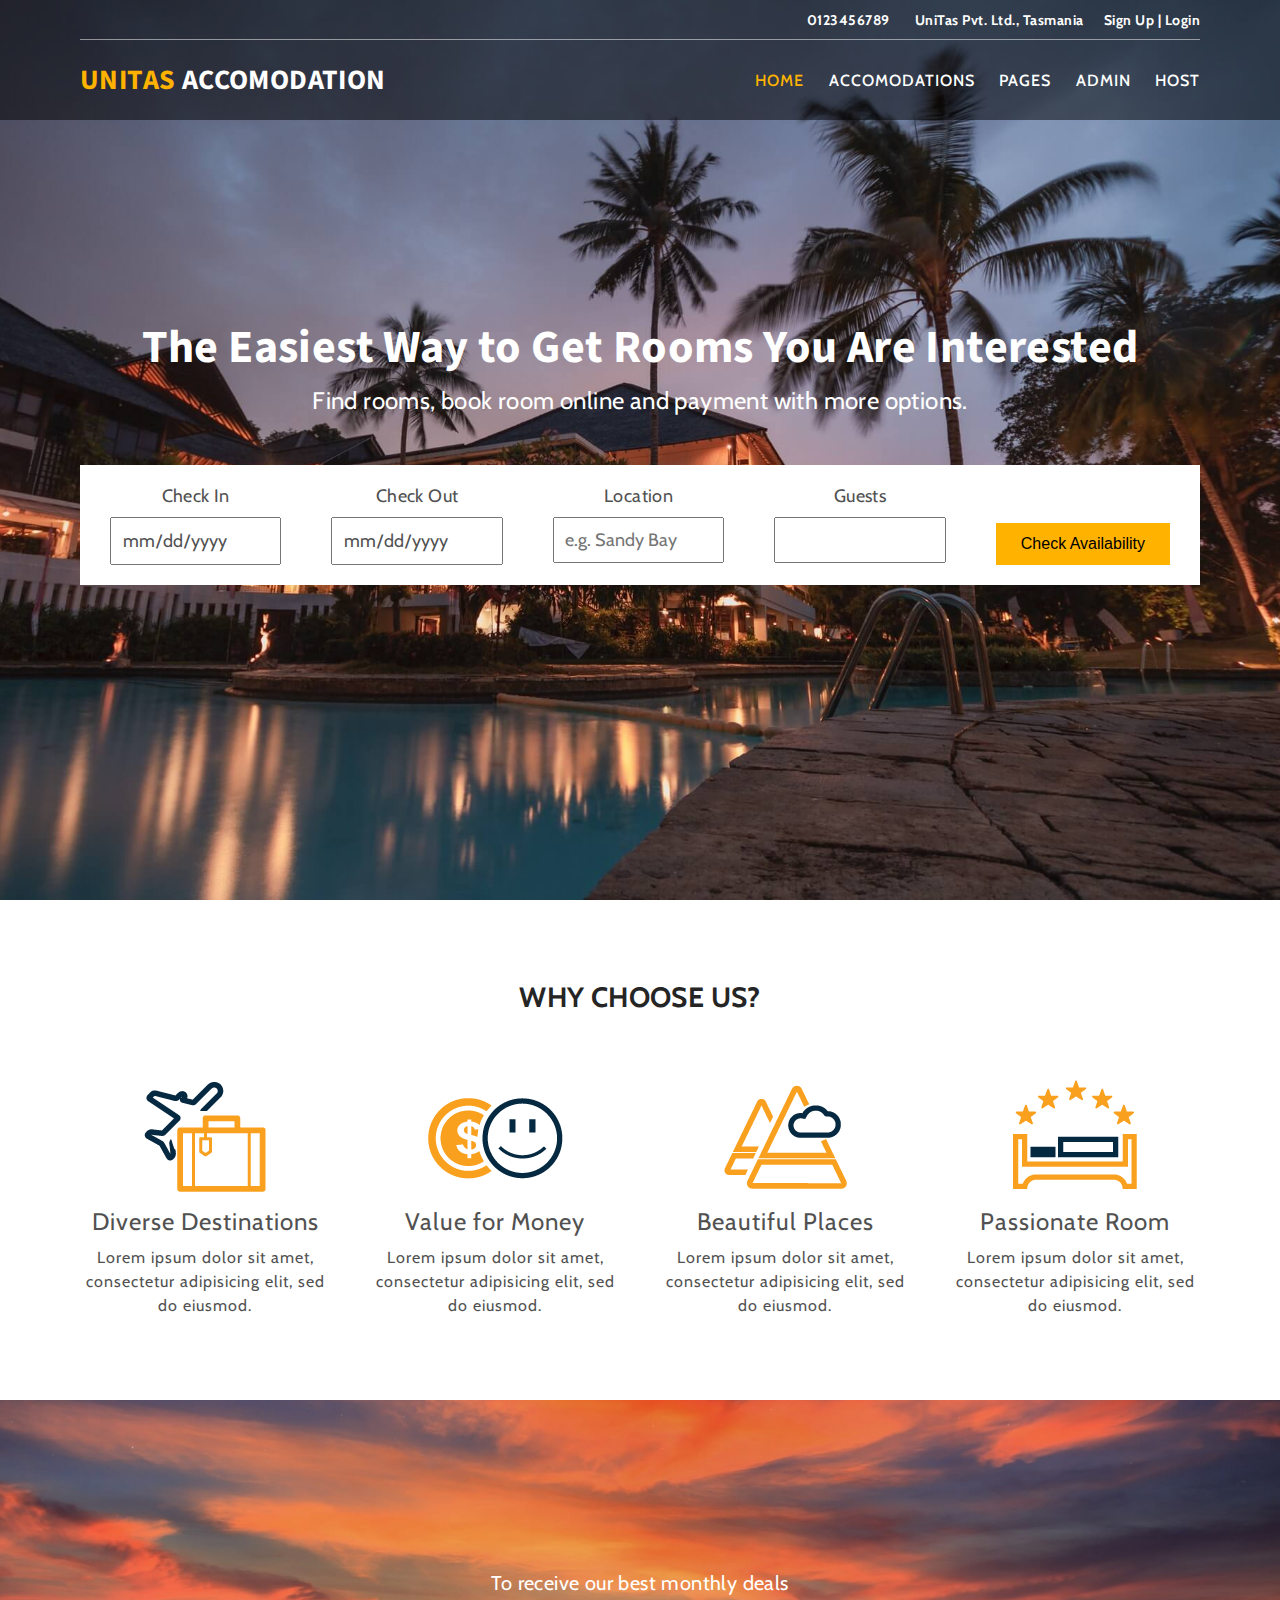
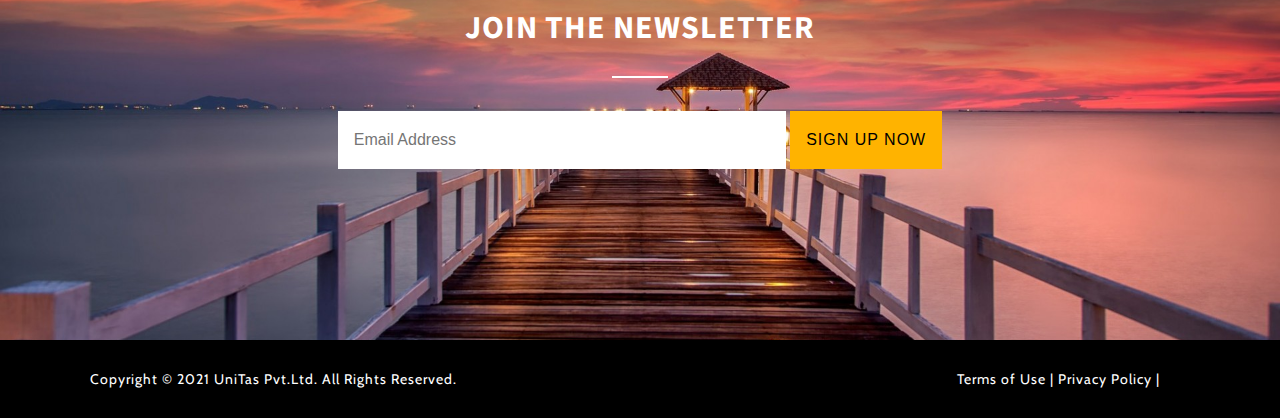
==== index.html @ 798cc7cf "Initial commit" ====
<!DOCTYPE html>
<html lang="en">
	<head>
		<meta charset="UTF-8" />
		<meta http-equiv="X-UA-Compatible" content="IE=edge" />
		<meta name="viewport" content="width=device-width, initial-scale=1.0" />
		<link rel="stylesheet" href="index.css" />
		<link
			rel="stylesheet"
			href="https://pro.fontawesome.com/releases/v5.10.0/css/all.css"
			integrity="sha384-AYmEC3Yw5cVb3ZcuHtOA93w35dYTsvhLPVnYs9eStHfGJvOvKxVfELGroGkvsg+p"
			crossorigin="anonymous"
		/>
		<link rel="preconnect" href="https://fonts.gstatic.com" />
		<link
			href="https://fonts.googleapis.com/css2?family=Cabin:wght@300;400;500;600;700&family=Herr+Von+Muellerhoff&family=Source+Sans+Pro:wght@400;600;700;900&display=swap"
			rel="stylesheet"
		/>
		<title>UniTas Accomodation Booking System</title>
	</head>
	<body>
		<header>
			<div class="container">
				<div class="addressbar">
					<li>
						<span> <i class="fas fa-phone-alt"></i> 0123456789</span>
					</li>
					<li>
						<span
							><i class="fas fa-map-marker-alt"></i> UniTas Pvt. Ltd.,
							Tasmania</span
						>
					</li>
					<li>
						<span><a href="login.html">Sign Up | Login</a></span>
					</li>
				</div>
				<nav class="navbar">
					<h1 class="navbar-logo"><span>Unitas </span>Accomodation</h1>
					<ul class="navbar-menu">
						<li class="navbar-menu-item">
							<a href="/" class="active">Home</a>
						</li>
						<li class="navbar-menu-item">
							<a href="accomodations.html">Accomodations</a>
						</li>
						<li class="navbar-menu-item"><a href="pages.html">Pages</a></li>
						<li class="navbar-menu-item"><a href="admindashboard.html">Admin</a></li>
						<li class="navbar-menu-item">
							<a href="hostdashboard.html">Host</a>
						</li>
					</ul>
					<div class="togglemenu">
						<i class="fas fa-times"></i>
						<i class="fas fa-bars"></i>
					</div>
				</nav>
			</div>
		</header>

		<!-- header ends here -->

		<!-- hero section -->

		<section class="home-hero">
			<div class="container">
				<div class='home-hero-info'>
					<h1>The Easiest Way to Get Rooms You Are Interested</h1>
					<h5>Find rooms, book room online and payment with more options.</h5>
					<form action="" onsubmit="checkform()">
						<div class="inputss">
							<div class="input-container">
								<div class="eachinput checkinandout">
									<label for="checkIn">Check In</label><br/>
									<input id='checkIn' type='date' required/>
								</div>
								<div class="eachinput checkinandout">
									<label for="checkOut">Check Out</label><br/>
									<input id='checkOut' type='date' required>
								</div>
							</div>
							<div class="input-container">
								<div class="eachinput locationandguests">
									<label for="location">Location</label><br/>
									<input id='location' type='text' placeholder="e.g. Sandy Bay" required/>
								</div>
								<div class="eachinput locationandguests">
									<label for="guests">Guests</label><br/>
									<input id='guests' type='number' step="1" min="0" required/>
								</div>
							</div>
						</div>
						<button type="submit" id="checkavailability">Check Availability</button>
					</form>
				</div>
			</div>
		</section>

		<!-- hero section ends -->

		<!-- choose us section -->

		<section class="chooseus">
			<div class="container">
				<h1>Why Choose Us?</h1>
				<div class="facilities">
					<div class="facility">
						<div class="facility-image">
							<img src="./images/facility-1.png" alt='facility-1' />
						</div>
						<h2>Diverse Destinations</h2>
						<P>Lorem ipsum dolor sit amet, consectetur adipisicing elit, sed do eiusmod.</P>						
					</div>

					<div class="facility">
						<div class="facility-image">
							<img src="./images/facility-2.png" alt='facility-1' />
						</div>
						<h2>Value for Money</h2>
						<P>Lorem ipsum dolor sit amet, consectetur adipisicing elit, sed do eiusmod.</P>						
					</div>

					<div class="facility">
						<div class="facility-image">
							<img src="./images/facility-3.png" alt='facility-1' />
						</div>
						<h2>Beautiful Places</h2>
						<P>Lorem ipsum dolor sit amet, consectetur adipisicing elit, sed do eiusmod.</P>
					</div>

					<div class="facility">
						<div class="facility-image">
							<img src="./images/facility-4.png" alt='facility-1' />
						</div>
						<h2>Passionate Room</h2>
						<P>Lorem ipsum dolor sit amet, consectetur adipisicing elit, sed do eiusmod.</P>
					</div>
				</div>
			</div>
		</section>

		<!-- footer -->

		<footer>
			<div class="container">
				<div class="newsletter">
					<h5>To receive our best monthly deals</h5>
					<h1>Join The Newsletter</h1>
					<div class="input">
						<input type="email" placeholder="Email Address" />
						<button>Sign up Now</button>
					</div>
				</div>
			</div>
			<div class="copyright">
				<div class="container">
					<p>Copyright &copy; 2021 UniTas Pvt.Ltd. All Rights Reserved.</p>
					<p>
						Terms of Use | Privacy Policy |
						<span
							><i class="fab fa-twitter"></i><i class="fab fa-facebook"></i
							><i class="fab fa-instagram"></i
						></span>
					</p>
				</div>
			</div>
		</footer>
		<script type = "text/javascript" src="script.js"></script>
	</body>
</html>
---- index.css ----
:root {
	--main-font: "Source Sans Pro", sans-serif;
	--body-font: "Cabin", sans-serif;
	--main-dark: #252525;
	--secondary-color: #ffb300;
	--body-color: #515151;
}

html {
	font-size: 10px;
}
*,
*::before,
*::after {
	margin: 0;
	padding: 0;
	box-sizing: border-box;
}
body {
	font-family: var(--body-font);
	color: var(--body-color);
	font-size: 1.6rem;
	letter-spacing: 0.4px;
	overflow-x: hidden;
}
.container {
	height: 100%;
	width: 100%;
	max-width: 144rem;
	padding: 0 8rem;
	margin: 0 auto;
	transition: padding 300ms ease-in-out;
}

/* ---------------------------------
       		Header Styles
--------------------------------- */

header {
	position: absolute;
	z-index: 100;
	top: 0;
	left: 0;
	width: 100%;
	background-color: rgba(0, 0, 0, 0.5);
}
.addressbar {
	border-bottom: 0.5px solid rgba(255, 255, 255, 0.5);
	padding: 1rem 0;
	display: flex;
	justify-content: flex-end;
	align-items: center;
	list-style-type: none;
}
.addressbar span {
	margin-left: 2rem;
	font-size: 1.4rem;
	font-family: var(--body-font);
	font-weight: 700;
	color: #fff;
	letter-spacing: 0.5px;
}
.addressbar span:hover > i {
	color: var(--secondary-color);
}
.addressbar span a {
	color: #fff;
	text-decoration: none;
	transition: color 300ms ease-in-out;
}
.addressbar span a:hover {
	color: var(--secondary-color);
}
.addressbar span i {
	margin-right: 0.5rem;
	transition: color 300ms ease-in-out;
	font-size: 1.2rem;
}
.navbar {
	display: flex;
	justify-content: space-between;
	align-items: center;
	padding: 2rem 0;
	z-index: 10;
}
.navbar-logo {
	font-family: var(--main-font);
	font-size: 2.8rem;
	text-transform: uppercase;
	color: #fff;
}
.navbar-logo span {
	color: var(--secondary-color);
}
.navbar-menu {
	list-style: none;
}
.navbar-menu-item {
	display: inline;
	margin-left: 2rem;
}
.navbar-menu-item a {
	position: relative;
	text-transform: uppercase;
	text-decoration: none;
	font-size: 1.6rem;
	font-weight: 500;
	color: #fff;
	letter-spacing: 1px;
	transition: color 300ms ease-in-out;
}
.navbar-menu-item a.active {
	color: var(--secondary-color);
}
.navbar-menu-item a::after {
	content: "";
	position: absolute;
	top: 120%;
	left: 0;
	height: 2px;
	width: 0;
	background-color: var(--secondary-color);
	transition: width 300ms ease-in-out;
}
.navbar-menu-item a:hover {
	color: var(--secondary-color);
}
.navbar-menu-item a:hover::after {
	width: 100%;
}
.navbar i {
	font-size: 2.4rem;
	color: #fff;
	cursor: pointer;
	z-index: 10;
}
.togglemenu {
	display: none;
}

@media screen and (min-width: 900.1px) {
	.navbar i {
		display: none;
	}
}
@media screen and (max-width: 900px) {
	.container {
		padding: 0 2.4rem;
	}
	header .container {
		position: relative;
	}
	header .container::after {
		content: "";
		position: absolute;
		top: 0;
		left: -110%;
		z-index: -1;
		height: 100vh;
		width: 100vw;
		background-color: rgba(0, 0, 0, 0.8);
		transition: left 300ms ease-in-out;
	}
	.open header .container::after {
		left: 0;
	}
	.addressbar {
		position: absolute;
		top: 0;
		background-color: black;
		height: 18vh;
		text-align: center;
		width: 80vw;
		display: flex;
		flex-direction: column;
		justify-content: space-around;
		align-items: center;
		left: -100%;
		padding-right: 2.4rem;
		transition: left 300ms ease-in-out;
	}
	.open .addressbar {
		left: 0;
	}
	.navbar-menu {
		position: absolute;
		top: 18vh;
		background-color: black;
		height: 82vh;
		width: 80vw;
		display: flex;
		flex-direction: column;
		justify-content: space-around;
		left: -100%;
		padding-right: 2.4rem;
		transition: left 300ms ease-in-out;
	}
	.open .navbar-menu {
		left: 0;
	}
	.togglemenu {
		display: block;
	}
	.navbar .fa-times {
		display: none;
	}
	.open .fa-times {
		display: block;
	}
	.open .fa-bars {
		display: none;
	}
}

/* ---------------------------------
       		Home Page Styles
--------------------------------- */

/* hero styles */

.home-hero {
	background: url(./images/home-hero.jpeg) center/cover no-repeat;
	height: 100vh;
	width: 100%;
}
.home-hero .container {
	display: flex;
	text-align: center;

	align-items: center;
}
.home-hero-info {
	width: 100%;
	color: #fff;
}
.home-hero-info h1 {
	font-size: 4.6rem;
	font-weight: 700;
	font-family: var(--main-font);
	margin-bottom: 0.6rem;
}
.home-hero-info h5 {
	font-size: 2.4rem;
	margin-bottom: 5rem;
	font-weight: 400;
}
.home-hero form {
	display: flex;
	justify-content: space-between;
	align-items: center;
	flex-wrap: wrap;
	align-content: space-between;
	padding: 2rem 3rem;
	background-color: #fff;
}
.home-hero form label {
	font-size: 1.8rem;
	color: var(--body-color);
}
.home-hero-info form .inputss {
	flex: 1;
	display: flex;
	flex-wrap: wrap;
}
.home-hero form input {
	margin-top: 1rem;
	padding: 1rem 1rem;
	width: 100%;
	font-size: 1.8rem;
	/* text-align: center; */
	font-family: var(--body-font);
	color: var(--body-color);
}
input[type="date"]::-webkit-inner-spin-button,
input[type="date"]::-webkit-calendar-picker-indicator {
	display: none;
	-webkit-appearance: none;
}
.home-hero form input:focus {
	/* border: none; */
	outline: none;
}
.input-container {
	flex: 1;
	display: flex;
	justify-content: center;
}
.eachinput {
	flex: 1;
	margin-right: 5rem;
}

form button {
	align-self: flex-end;
	padding: 1.2rem 2.5rem;
	font-size: 1.6rem;
	color: #000;
	border: none;
	background-color: var(--secondary-color);
	cursor: pointer;
	transition: all 300ms ease-in-out;
}
form button:hover {
	color: #fff;
}

@media screen and (max-width: 1200px) {
	.eachinput {
		margin-right: 3rem;
	}
	.home-hero-info h1 {
		font-size: 4rem;
	}
	.home-hero-info h5 {
		font-size: 2.2rem;
	}
}
@media screen and (max-width: 1000px) {
	.home-hero-info h1 {
		font-size: 3.6rem;
		line-height: 4rem;
	}
	.home-hero-info h5 {
		font-size: 2.2rem;
	}
	form button {
		align-self: center;
	}
	.input-container {
		flex-direction: column;
	}
	.eachinput {
		/* margin-right: 0; */
		margin-bottom: 2rem;
	}
}
@media screen and (max-width: 640px) {
	.home-hero-info h1 {
		font-size: 3rem;
		line-height: 3rem;
	}
	.home-hero-info h5 {
		font-size: 2rem;
	}
	.home-hero form {
		flex-direction: column;
		align-items: center;
		justify-content: center;
		padding: 1.6rem 2rem;
	}
	.eachinput {
		margin-right: 2rem;
		margin-bottom: 1rem;
	}
	.locationandguests {
		margin-right: 0;
	}
	.home-hero-info form .inputss {
		width: 100%;
	}
}
@media screen and (max-width: 346.5px) {
	.eachinput {
		min-width: 100px;
	}

	.checkinandout {
		margin-right: 0px;
	}
}

/* choose us styles */

.chooseus h1 {
	font-size: 2.8rem;
	text-align: center;
	text-transform: uppercase;
	color: var(--main-dark);
	margin-top: 8rem;
	margin-bottom: 6rem;
}
.facilities {
	display: grid;
	grid-template-columns: repeat(4, 1fr);
	gap: 4rem;
	text-align: center;
	margin-bottom: 8rem;
}
.facility-image {
	width: 100%;
	height: 50%;
	display: flex;
	justify-content: center;
	align-items: center;
}
.facilities h2 {
	margin: 1rem;
	font-weight: 400;
	font-size: 2.4rem;
	letter-spacing: 1px;
}
.facilities p {
	/* font-size: 1.6rem; */
	line-height: 1.5;
	letter-spacing: 1px;
}

@media screen and (max-width: 1000px) {
	.chooseus h1 {
		margin-top: 6rem;
		margin-bottom: 6rem;
	}
	.facilities {
		grid-template-columns: repeat(2, 1fr);
		margin-bottom: 6rem;
	}
}

@media screen and (max-width: 640px) {
	.chooseus h1 {
		margin-top: 4rem;
		margin-bottom: 4rem;
	}
	.facilities {
		grid-template-columns: repeat(1, 1fr);
		margin-bottom: 4rem;
	}
}
@media screen and (max-width: 550px) {
	.chooseus h1 {
		margin-top: 3rem;
		margin-bottom: 3rem;
	}
	.facilities {
		margin-bottom: 3rem;
	}
}

/* -----------------------------------------
       		Accomodation Page Styles
-------------------------------------------- */

/* hero styles */
.hero {
	background: url("./images/accomodation-hero.jpg") center/cover no-repeat;
	height: 52vh;
	min-height: 300px;
	width: 100vw;
}
.hero .container {
	position: relative;
}
.hero-info {
	position: absolute;
	bottom: 6rem;
	color: #fff;
}
.hero-info .text {
	display: flex;
	align-items: center;
	margin-bottom: 2rem;
}
.hero-info a {
	color: #fff;
	text-decoration: none;
}
.hero-info .text i {
	margin: 0 0.8rem;
	font-size: 1.8rem;
	margin-top: 0.4rem;
}
.hero-info h1 {
	font-size: 3.4rem;
	font-weight: normal;
}

/* accomodations style */

.accomodations {
	padding: 8rem 0;
}
.accomodations .container h3 {
	font-size: 1.8rem;
	letter-spacing: 1px;
	font-weight: 400;
	margin-bottom: 4rem;
}
.main {
	display: grid;
	grid-template-columns: repeat(4, 1fr);
	gap: 3rem;
}
.accomodations-item {
	box-shadow: 0 0 2px rgba(0, 0, 0, 0.5);
}
.accomodations-item-image {
	position: relative;
}
.accomodations-item-image-hover {
	position: absolute;
	height: 100%;
	width: 100%;
	top: 0;
	left: 0;
	display: flex;
	justify-content: center;
	align-items: center;
	z-index: 100;
	opacity: 0;
	background-color: rgba(0, 0, 0, 0.5);
	transition: all 300ms ease-in-out;
}
.accomodations-item-image-hover a {
	text-decoration: none;
	font-size: 1.8rem;
	color: #fff;
	transition: color 300ms ease-in-out;
}
.accomodations-item-image-hover a:hover {
	color: var(--secondary-color);
}

.accomodations-item-image-hover:hover {
	opacity: 1;
}
.accomodations-item img {
	height: 50%;
	width: 100%;
}
.star {
	position: absolute;
	bottom: 2rem;
	left: 2rem;
	font-size: 1.5rem;
	color: var(--secondary-color);
	font-weight: 300;
}
.accomodations-item-info {
	padding: 2rem;
}
.accomodations-item-title {
	display: flex;
	justify-content: space-between;
	margin-bottom: 1.5rem;
}
.accomodations-item-title h1 {
	font-weight: 400;
	font-size: 2.2rem;
	margin-top: -1rem;
}
.accomodations-item-title span {
	font-size: 2rem;
	font-weight: 700;
	margin-left: 3rem;
	margin-top: -1rem;
	color: var(--secondary-color);
}
.accomodations-item-info p {
	letter-spacing: 0.6px;
	line-height: 1.5;
	margin-bottom: 1rem;
}
.accomodations-item-detail {
	padding-top: 1rem;
	border-top: 1px solid rgba(0, 0, 0, 0.15);
}
.accomodations-item-detail span {
	text-transform: uppercase;
	font-size: 1.4rem;
	font-family: var(--main-font);
	letter-spacing: 0.5px;
	margin-right: 1rem;
}

@media screen and (max-width: 1200px) {
	.container {
		padding: 0 3.9rem;
	}
	.main {
		grid-template-columns: repeat(3, 1fr);
	}
	.accomodations {
		padding: 6rem 0;
	}
}
@media screen and (max-width: 900px) {
	.container {
		padding: 0 2.4rem;
	}
	.main {
		grid-template-columns: repeat(2, 1fr);
		gap: 1.8rem;
	}
	.accomodations {
		padding: 5rem 0;
	}
	.newsletter input[type="email"] {
		padding: 0rem;
	}
}
@media screen and (max-width: 580px) {
	.main {
		grid-template-columns: repeat(1, 1fr);
	}
	.accomodations {
		padding: 3rem 0;
	}
	.accomodations .container h3 {
		margin-bottom: 3rem;
	}
}

/* -----------------------------------------
       		Single Accomodation Page Styles
-------------------------------------------- */

/* hero styles */
.pages {
	background: url("./images/pages-hero.jpeg") center/cover no-repeat;
}

/* description styles */
.description .container {
	margin-bottom: 8rem;
}

.description .container > h1 {
	font-size: 3.6rem;
	font-weight: 400;
	color: var(--main-dark);
	margin-top: 8rem;
	margin-bottom: 4rem;
}
.description-details {
	display: flex;
	/* flex-wrap: wrap;
	align-items: center; */
}
.basic-info {
	display: flex;
	justify-content: space-between;
	flex-wrap: wrap;
	align-items: center;
	margin-bottom: 4rem;
}

.basic-info-item h5 {
	font-weight: normal;
	margin-bottom: 1rem;
	font-size: 1.5rem;
}
.basic-info-item p {
	margin-right: 2rem;
	font-size: 1.8rem;
}
.basic-info-item i {
	margin-right: 0.5rem;
	color: var(--secondary-color);
}
.socialicons i {
	font-size: 2.8rem;
	margin-left: 0.5rem;
	transition: opacity 300ms ease-in-out;
	opacity: 0.8;
	cursor: pointer;
}
.socialicons i:hover {
	opacity: 1;
}
.socialicons i:first-child {
	color: #3b5998;
}
.socialicons i:nth-child(2) {
	color: #00acee;
}
.socialicons i:last-child {
	color: #e60023;
}
.description-image {
	flex: 1;
	margin-right: 5rem;
}
.description-image img {
	width: 100%;
	height: 100%;
	max-height: 400px;
	transition: all 300ms ease-in-out;
}
.smallrooms {
	display: grid;
	grid-template-columns: repeat(2, 1fr);
	gap: 2rem;
	padding: 2rem 3rem;
}
.smallrooms img {
	width: 100%;
	height: 100%;
	height: 167px;
}
.description-details-info {
	flex: 1;
}
.buttons button {
	padding: 1rem 1.5rem;
	background-color: rgb(224, 224, 224);
	font-size: 1.4rem;
	font-family: var(--main-font);
	font-weight: 600;
	color: #000;
	letter-spacing: 1px;
	border: none;
	text-transform: uppercase;
	border-top-left-radius: 3px;
	border-top-right-radius: 3px;
	cursor: pointer;
	transition: opacity 300ms ease-in-out;
}
.buttons button:first-child {
	background-color: var(--secondary-color);
}
.buttons button:hover {
	opacity: 0.7;
}
.description-details-info-text {
	border: 2.5px solid var(--secondary-color);
	padding: 2.3rem 2rem;
	line-height: 1.5;
	border-bottom-left-radius: 3px;
	border-bottom-right-radius: 3px;
}
.table {
	margin: 2rem 0;
	display: flex;
	justify-content: space-between;
	align-items: center;
}
.table-title {
	flex: 1;
	color: var(--main-dark);
	font-size: 1.6rem;
	letter-spacing: 0.3px;
	align-self: flex-start;
}
.table-info {
	flex: 1;
}
.last {
	color: var(--main-dark);
	font-weight: 600;
}
.table span {
	color: var(--main-dark);
	font-weight: 600;
}

.bookbutton {
	margin-top: 3rem;
	display: flex;
	flex-direction: column;
	justify-content: center;
	align-items: center;
}
.bookbutton button {
	margin-bottom: 1rem;
	padding: 1rem 7rem;
	font-size: 1.6rem;
	border: none;
	color: #fff;
	text-transform: uppercase;
	letter-spacing: 1px;
	cursor: pointer;
	background-color: #26bdf7;
	transition: background-color 100ms ease-in-out;
}
.bookbutton button:hover {
	background-color: var(--secondary-color);
}
.bookbutton button:focus {
	outline: none;
}
.bookbutton p a {
	color: var(--secondary-color);
	text-decoration: none;
}

@media screen and (max-width: 1200px) {
	.description .container > h1 {
		margin-top: 6rem;
	}
	.description-image {
		margin-right: 3rem;
	}
}
@media screen and (max-width: 1050px) {
	.description .container {
		padding: 0 8rem;
	}
	.description-details {
		flex-direction: column;
	}

	.description-image {
		margin-right: 0;
		margin-bottom: 3.9rem;
	}
	.description-image img {
		max-height: 300px;
	}
	.smallrooms img {
		height: 100%;
	}
}
@media screen and (max-width: 700px) {
	.description .container {
		padding: 0 2.4rem;
	}
	.description .container > h1 {
		margin-top: 2.4rem;
		margin-bottom: 2.4rem;
	}
}
@media screen and (max-width: 500px) {
	.description-image img {
		max-height: 250px;
	}
	.basic-info-item {
		margin-bottom: 2rem;
	}
	.smallrooms {
		padding: 1.3rem 1.6rem;
		gap: 1.6rem;
	}
	.basic-info {
		margin-bottom: 2.4rem;
	}
}
@media screen and (max-width: 400.1px) {
	.basic-info {
		margin-bottom: 0rem;
	}
	.smallrooms {
		padding: 0.6rem 1rem;
		gap: 1rem;
	}
}

/* ---------------------------------
       		Login Styles
--------------------------------- */
.login .container {
	display: flex;
	justify-content: center;
	align-items: center;
}
.login-details {
	text-align: center;
	margin: 8rem 0;
}
.login-details h5 {
	font-size: 1.6rem;
	font-weight: 500;
	color: var(--main-dark);
	margin-bottom: 2rem;
}
.login-details h5 span a {
	text-transform: uppercase;
	color: var(--secondary-color);
	font-size: 1.6rem;
	font-weight: 500;
	text-decoration: none;
}
.login-details h5 span a:hover {
	opacity: 0.8;
}
.login-details form {
	padding: 3rem 2.5rem;
	border: 3px dashed rgb(224, 224, 224);
}
.login-details form p:first-child {
	line-height: 1.5;
	margin-bottom: 2rem;
}
.login-details form a:last-child {
	color: var(--body-color);
	text-decoration: none;
	transition: color 200ms ease-in-out;
}
.login-details form p:last-child {
	text-align: left;
}
.login-details form a:hover {
	color: var(--secondary-color);
}
.login-details form .input {
	display: flex;
	justify-content: space-between;
	align-items: center;
	margin-bottom: 1.8rem;
}
.login-details form .input span {
	color: red;
}
.logintype {
	margin-bottom: 3rem;
}

.logintype input[type="checkbox"] {
	margin-left: 1rem;
}
.login-details form input {
	padding: 1rem 1rem;
	font-size: 1.5rem;
	letter-spacing: 0.5px;
	color: var(--body-color);
}
.login-details form input:focus {
	outline: none;
}
.login-input {
	text-align: left;
}
.login-input input {
	border: 1.3px solid rgb(209, 208, 208);
	margin-top: 1rem;
}
.username {
	margin-right: 4rem;
}
.loginbutton {
	display: flex;
	align-items: center;
	margin-bottom: 1.5rem;
}
.loginbutton button {
	text-transform: uppercase;
	border: none;
	color: #fff;
	letter-spacing: 1px;
	font-size: 1.5rem;
	padding: 0.8rem 1.5rem;
	margin-right: 3rem;
	transition: opacity 300ms ease-in-out;
}
.loginbutton button:hover {
	opacity: 0.7;
}
.loginbutton button:focus {
	outline: none;
}
.rememberme input {
	margin-right: 0.5rem;
}
@media screen and (max-width: 600px) {
	.login-details {
		width: 100%;
		margin: 6rem 0;
	}
	.login-details form .input {
		flex-direction: column;
		justify-content: space-between;
		align-items: flex-start;
	}

	.username {
		margin-right: 0rem;
	}
}
@media screen and (max-width: 500px) {
	.login-details {
		margin: 2.4rem 0;
	}
	.login-details form {
		padding: 2rem;
	}
}

@media screen and (max-width: 400px) {
	.loginbutton {
		flex-direction: column;
		align-items: flex-start;
	}
	.loginbutton button {
		align-self: flex-start;
		order: 2;
		margin-right: 0rem;
	}
	.rememberme {
		margin-bottom: 2rem;
		order: 1;
	}
}
/* ---------------------------------
       		Footer Styles
--------------------------------- */

footer {
	background: url("./images/footer.jpg") center/cover no-repeat;
	height: 60vh;
	width: 100%;
	min-height: 300px;
	position: relative;
}
footer .container {
	display: flex;
	flex-direction: column;
	justify-content: center;
	text-align: center;
	z-index: -1;
}
.newsletter h5 {
	font-size: 2rem;
	color: #fff;
	font-weight: 400;
}
.newsletter h1 {
	font-size: 3.2rem;
	text-transform: uppercase;
	color: #fff;
	font-weight: 700;
	letter-spacing: 1px;
	font-family: var(--main-font);
	margin-top: 1rem;
	margin-bottom: 6rem;
	position: relative;
}
.newsletter h1::after {
	content: "";
	position: absolute;
	text-align: center;
	top: 155%;
	left: 50%;
	transform: translateX(-50%);
	height: 2px;
	width: 5%;
	background-color: #fff;
}
.newsletter input[type="email"] {
	padding: 2rem 1.6rem;
	border: none;
	font-size: 1.6rem;
	width: 40%;
	color: var(--body-color);
}
.newsletter button {
	padding: 2rem 1.6rem;
	background-color: var(--secondary-color);
	border: none;
	font-size: 1.6rem;
	letter-spacing: 1px;
	text-transform: uppercase;
	font-weight: 500;
	cursor: pointer;
}
.copyright {
	width: 100%;
	background-color: black;
}
.copyright .container {
	display: flex;
	flex-direction: row;
	justify-content: space-between;
	align-items: center;
	height: 100%;
	width: 100%;
	color: #fff;
	font-size: 1.4rem;
	padding: 3rem 9rem;
	letter-spacing: 1px;
}
.copyright i {
	margin-left: 1rem;
	cursor: pointer;
	transition: color 300ms ease-in-out;
}
.copyright i:hover {
	color: var(--secondary-color);
}

@media screen and (max-width: 1200px) {
	.copyright .container {
		padding: 3.9rem;
	}
}

@media screen and (max-width: 900px) {
	.newsletter input[type="email"] {
		padding: 1.6rem;
	}
	.newsletter button {
		padding: 1.6rem;
	}
	.copyright .container {
		flex-direction: column;
		padding: 2.4rem;
	}
	.copyright p {
		line-height: 1.5;
	}
	.copyright p:first-child {
		margin-bottom: 1rem;
	}
}
@media screen and (max-width: 560px) {
	.newsletter input[type="email"] {
		padding: 1.2rem;
	}
	.newsletter button {
		padding: 1.2rem;
	}
	.copyright p:first-child {
		margin-bottom: 1rem;
	}
}
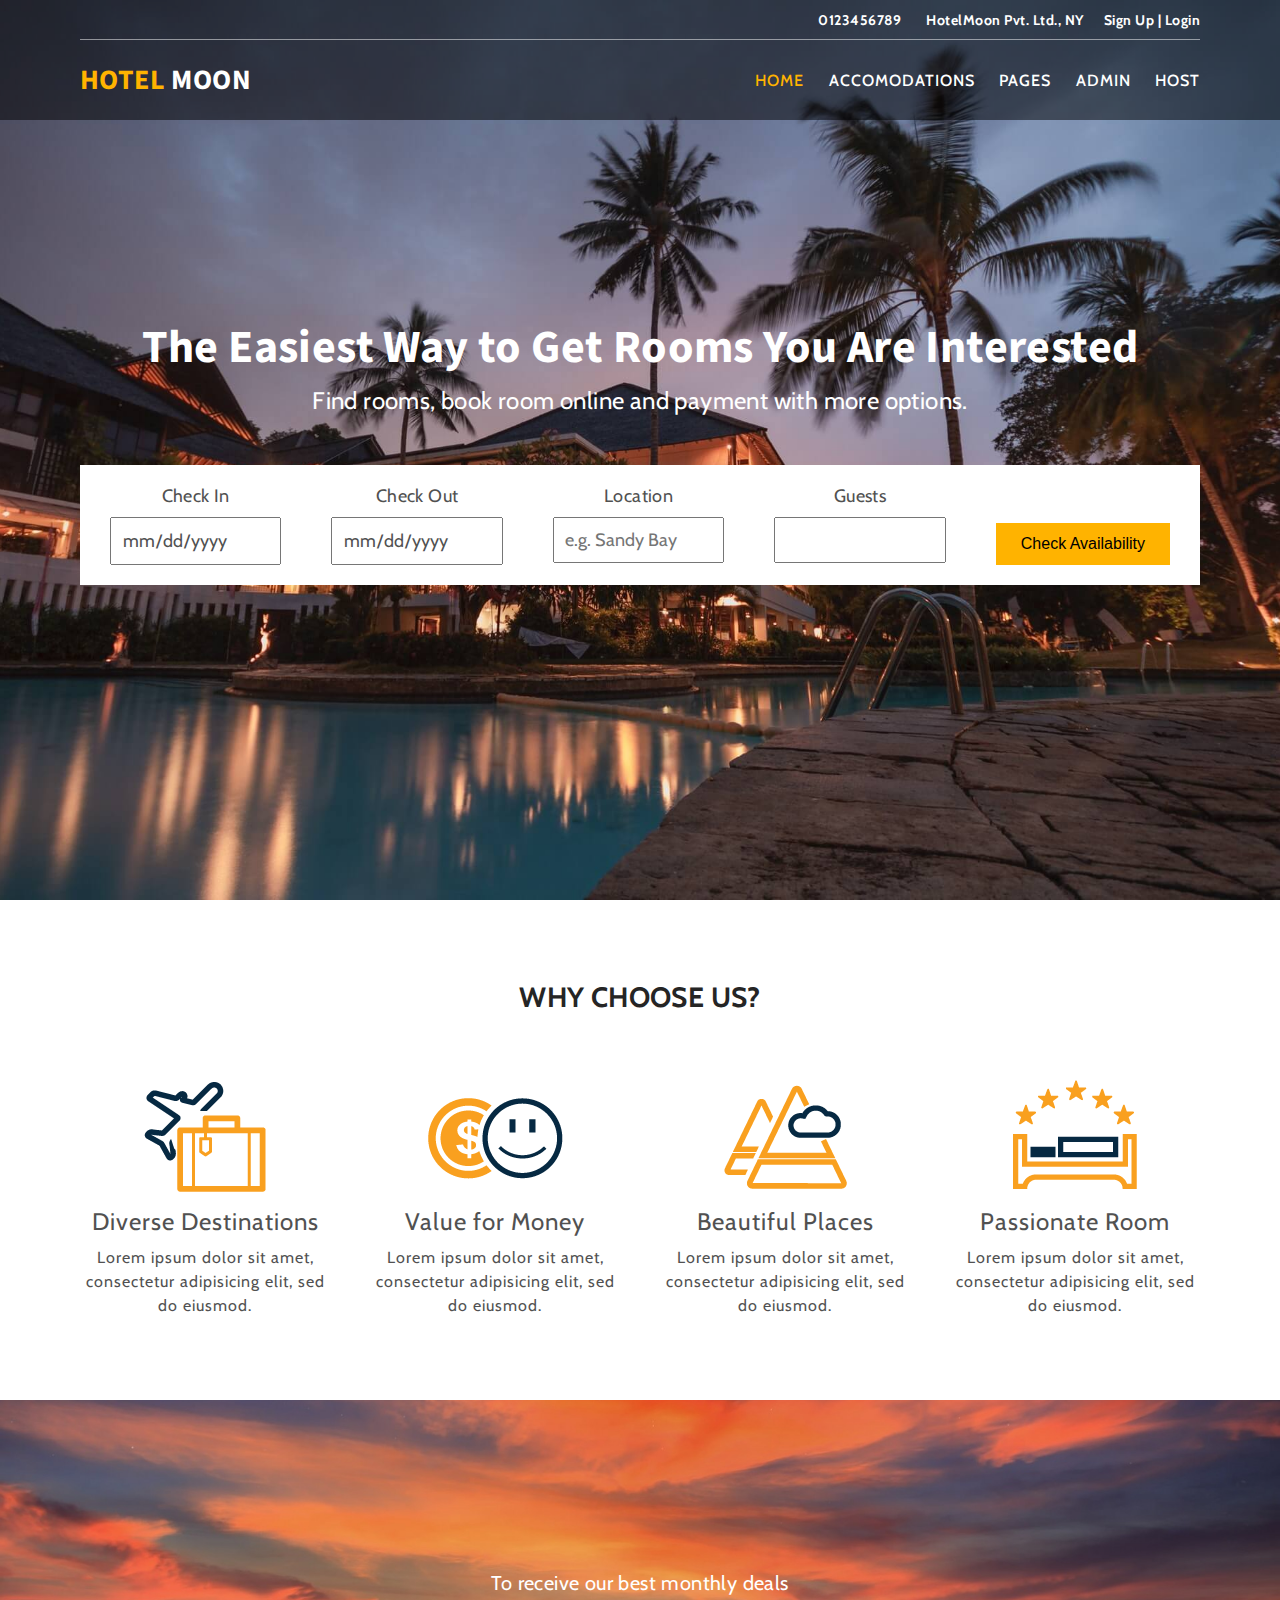
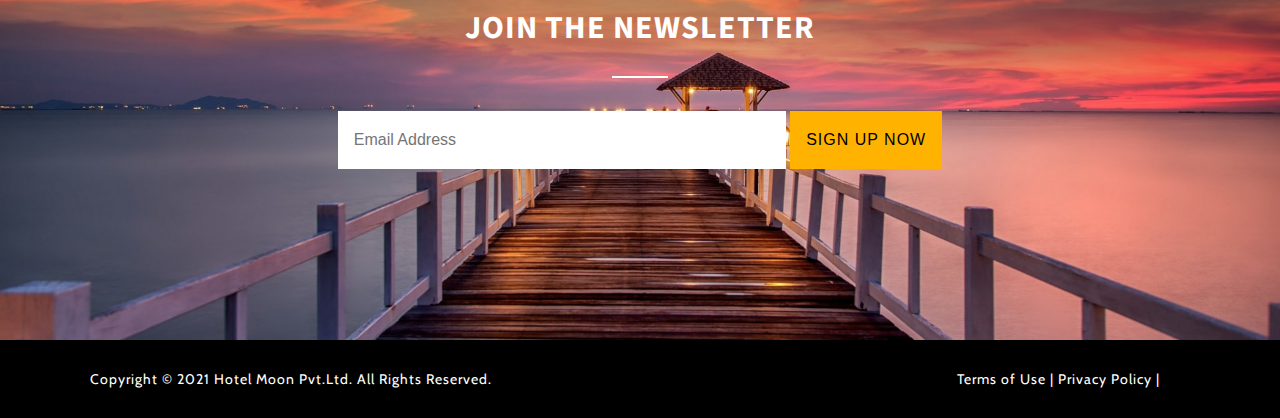
==== commit 3eb557e4: "Changed few names" ====
--- a/index.html
+++ b/index.html
@@ -27,8 +27,8 @@
 					</li>
 					<li>
 						<span
-							><i class="fas fa-map-marker-alt"></i> UniTas Pvt. Ltd.,
-							Tasmania</span
+							><i class="fas fa-map-marker-alt"></i> HotelMoon Pvt. Ltd.,
+							NY</span
 						>
 					</li>
 					<li>
@@ -36,7 +36,7 @@
 					</li>
 				</div>
 				<nav class="navbar">
-					<h1 class="navbar-logo"><span>Unitas </span>Accomodation</h1>
+					<h1 class="navbar-logo"><span>Hotel </span>Moon</h1>
 					<ul class="navbar-menu">
 						<li class="navbar-menu-item">
 							<a href="/" class="active">Home</a>
@@ -154,7 +154,7 @@
 			</div>
 			<div class="copyright">
 				<div class="container">
-					<p>Copyright &copy; 2021 UniTas Pvt.Ltd. All Rights Reserved.</p>
+					<p>Copyright &copy; 2021 Hotel Moon Pvt.Ltd. All Rights Reserved.</p>
 					<p>
 						Terms of Use | Privacy Policy |
 						<span
